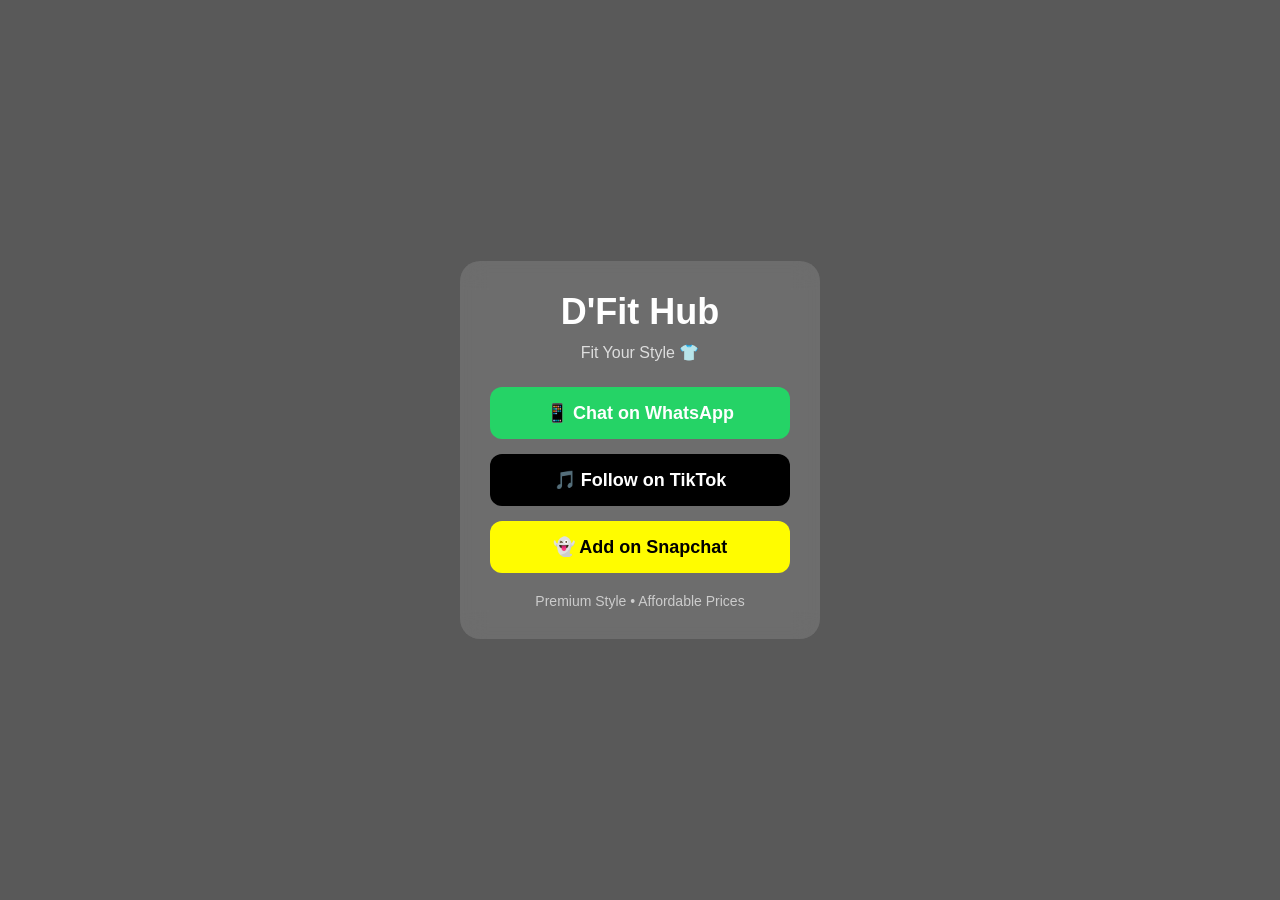
==== dfit.html @ 3a9a537e "Add D'Fit Hub social media hub page" ====
<!DOCTYPE html>
<html lang="en">
<head>
<meta charset="UTF-8">
<meta name="viewport" content="width=device-width, initial-scale=1.0">
<title>D'Fit Hub</title>

<style>
*{
    margin:0;
    padding:0;
    box-sizing:border-box;
    font-family:Arial, Helvetica, sans-serif;
}

body{
    background:url("background.jpg") center center/cover no-repeat;
    height:100vh;
    display:flex;
    justify-content:center;
    align-items:center;
}

.overlay{
    position:fixed;
    inset:0;
    background:rgba(0,0,0,.65);
}

.card{
    position:relative;
    z-index:1;
    width:360px;
    text-align:center;
    color:white;
    background:rgba(255,255,255,.12);
    backdrop-filter:blur(12px);
    border-radius:20px;
    padding:30px;
}

h1{
    font-size:36px;
    margin-bottom:10px;
}

p{
    margin-bottom:25px;
    color:#ddd;
}

.btn{
    display:block;
    margin:15px 0;
    padding:15px;
    border-radius:12px;
    text-decoration:none;
    font-size:18px;
    font-weight:bold;
    transition:.3s;
}

.btn:hover{
    transform:scale(1.05);
}

.whatsapp{
    background:#25D366;
    color:white;
}

.tiktok{
    background:#000;
    color:white;
}

.snapchat{
    background:#FFFC00;
    color:black;
}

footer{
    margin-top:20px;
    color:#ccc;
    font-size:14px;
}
</style>
</head>

<body>

<div class="overlay"></div>

<div class="card">

<h1>D'Fit Hub</h1>

<p>Fit Your Style 👕</p>

<a class="btn whatsapp"
href="https://wa.me/2347075846461"
target="_blank">
📱 Chat on WhatsApp
</a>

<a class="btn tiktok"
href="https://www.tiktok.com/@dfit.hub"
target="_blank">
🎵 Follow on TikTok
</a>

<a class="btn snapchat"
href="https://www.snapchat.com/add/papslatony"
target="_blank">
👻 Add on Snapchat
</a>

<footer>
Premium Style • Affordable Prices
</footer>

</div>

</body>
</html>
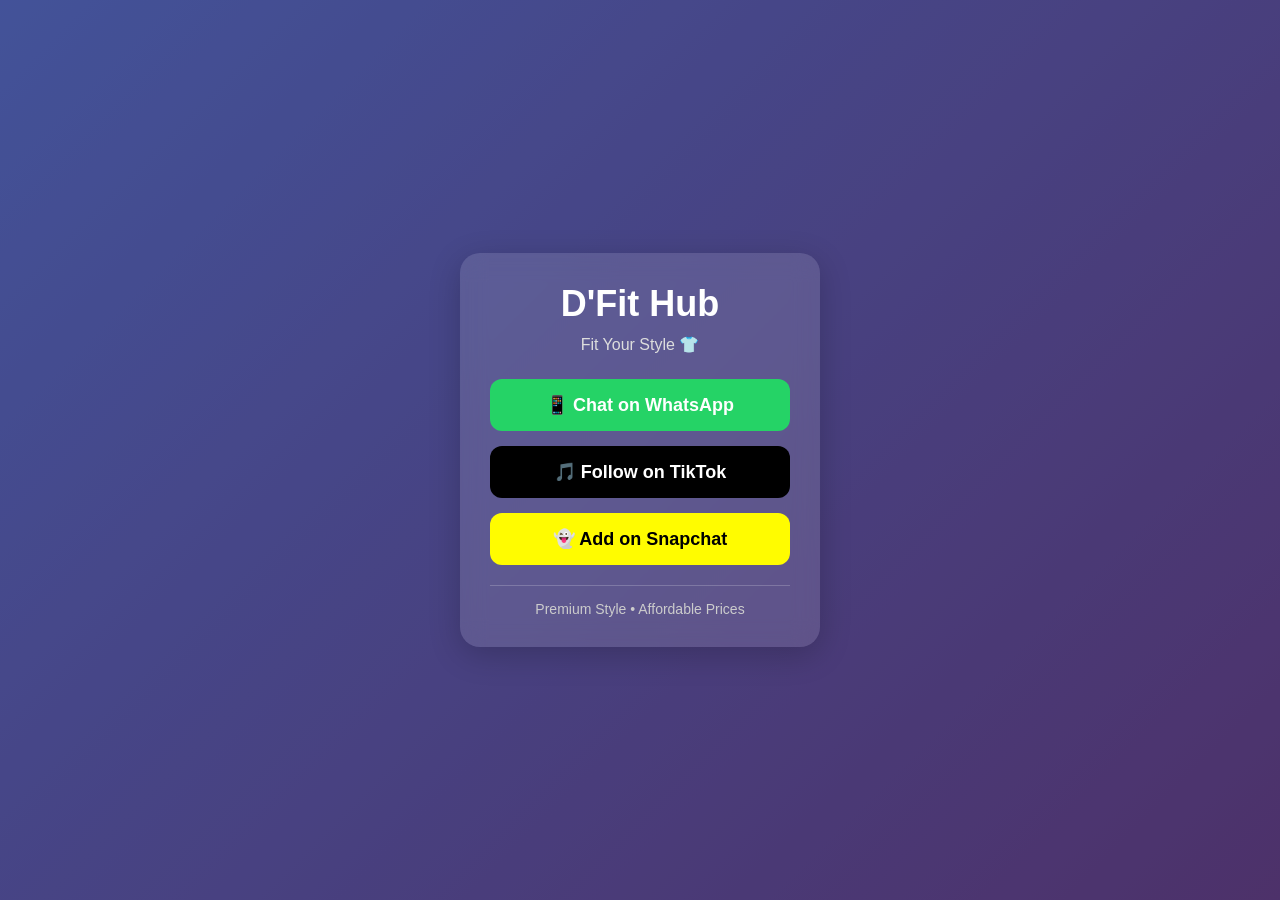
==== commit 948d379e: "Fix D'Fit Hub page - replace missing background image with gradient" ====
--- a/dfit.html
+++ b/dfit.html
@@ -14,17 +14,18 @@
 }
 
 body{
-    background:url("background.jpg") center center/cover no-repeat;
+    background: linear-gradient(135deg, #667eea 0%, #764ba2 100%);
     height:100vh;
     display:flex;
     justify-content:center;
     align-items:center;
+    min-height: 100vh;
 }
 
 .overlay{
     position:fixed;
     inset:0;
-    background:rgba(0,0,0,.65);
+    background:rgba(0,0,0,.35);
 }
 
 .card{
@@ -37,16 +38,31 @@
     backdrop-filter:blur(12px);
     border-radius:20px;
     padding:30px;
+    box-shadow: 0 8px 32px rgba(0, 0, 0, 0.2);
+    animation: slideIn 0.6s ease-out;
+}
+
+@keyframes slideIn {
+    from {
+        opacity: 0;
+        transform: translateY(-30px);
+    }
+    to {
+        opacity: 1;
+        transform: translateY(0);
+    }
 }
 
 h1{
     font-size:36px;
     margin-bottom:10px;
+    font-weight: bold;
 }
 
 p{
     margin-bottom:25px;
     color:#ddd;
+    font-size: 16px;
 }
 
 .btn{
@@ -58,10 +74,16 @@
     font-size:18px;
     font-weight:bold;
     transition:.3s;
+    border: none;
+    cursor: pointer;
 }
 
 .btn:hover{
     transform:scale(1.05);
+}
+
+.btn:active {
+    transform: scale(0.98);
 }
 
 .whatsapp{
@@ -69,9 +91,19 @@
     color:white;
 }
 
+.whatsapp:hover {
+    background: #20ba5a;
+    box-shadow: 0 5px 15px rgba(37, 211, 102, 0.4);
+}
+
 .tiktok{
     background:#000;
     color:white;
+}
+
+.tiktok:hover {
+    background: #333;
+    box-shadow: 0 5px 15px rgba(0, 0, 0, 0.4);
 }
 
 .snapchat{
@@ -79,10 +111,34 @@
     color:black;
 }
 
+.snapchat:hover {
+    background: #e6e600;
+    box-shadow: 0 5px 15px rgba(255, 252, 0, 0.4);
+}
+
 footer{
     margin-top:20px;
     color:#ccc;
     font-size:14px;
+    border-top: 1px solid rgba(255,255,255,0.2);
+    padding-top: 15px;
+}
+
+@media (max-width: 480px) {
+    .card {
+        width: 90%;
+        max-width: 360px;
+        padding: 20px;
+    }
+
+    h1 {
+        font-size: 28px;
+    }
+
+    .btn {
+        font-size: 16px;
+        padding: 12px;
+    }
 }
 </style>
 </head>
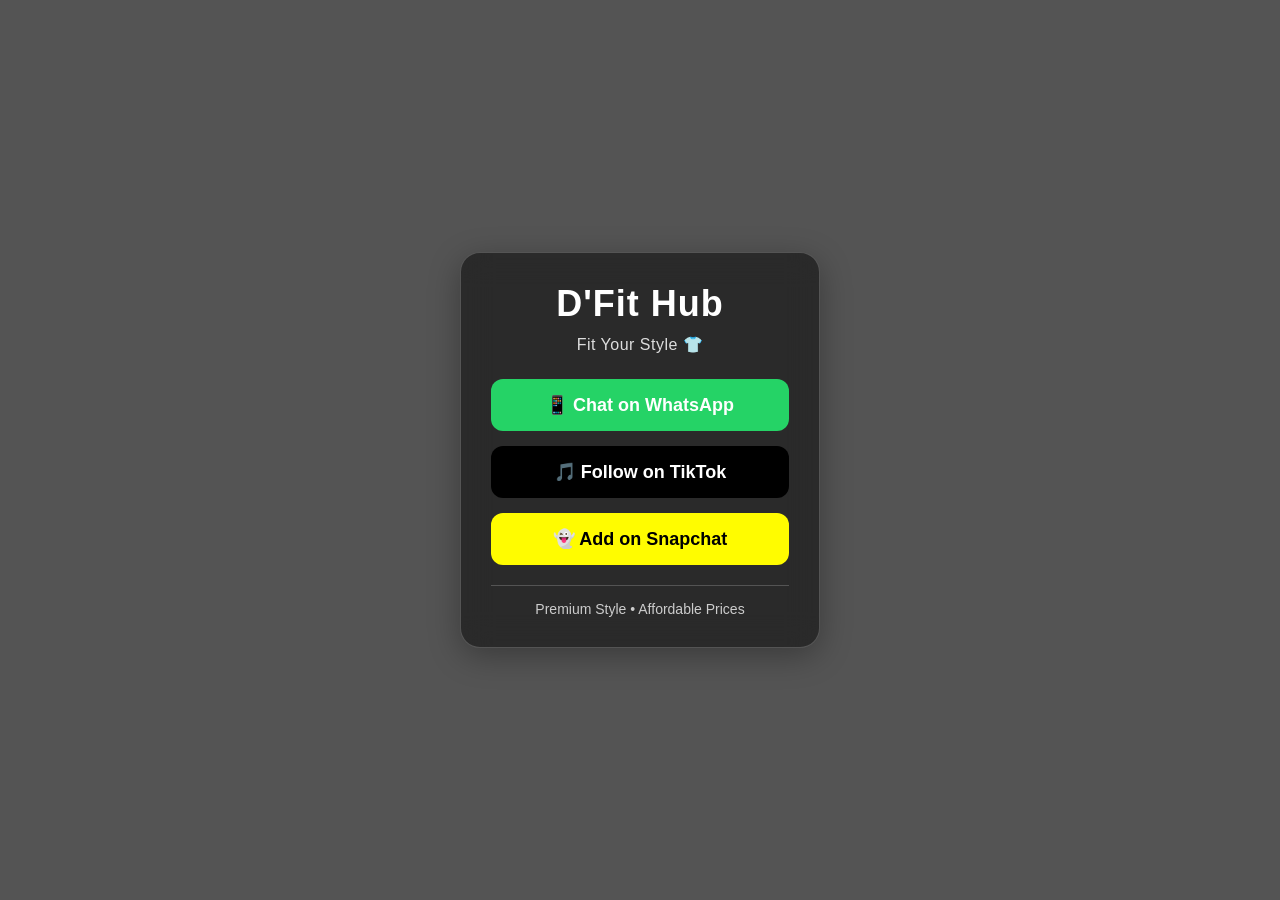
==== commit 67aa63e4: "Update D'Fit Hub page with product image background" ====
--- a/dfit.html
+++ b/dfit.html
@@ -14,7 +14,8 @@
 }
 
 body{
-    background: linear-gradient(135deg, #667eea 0%, #764ba2 100%);
+    background: linear-gradient(rgba(0, 0, 0, 0.4), rgba(0, 0, 0, 0.4)), url("https://via.placeholder.com/1920x1080/000000/ffffff?text=DFit+Hub+Baggy+Comfy+On+Point") center center/cover no-repeat;
+    background-attachment: fixed;
     height:100vh;
     display:flex;
     justify-content:center;
@@ -25,7 +26,8 @@
 .overlay{
     position:fixed;
     inset:0;
-    background:rgba(0,0,0,.35);
+    background:rgba(0,0,0,.45);
+    z-index: 0;
 }
 
 .card{
@@ -34,12 +36,13 @@
     width:360px;
     text-align:center;
     color:white;
-    background:rgba(255,255,255,.12);
-    backdrop-filter:blur(12px);
+    background:rgba(0,0,0,.5);
+    backdrop-filter:blur(15px);
     border-radius:20px;
     padding:30px;
-    box-shadow: 0 8px 32px rgba(0, 0, 0, 0.2);
+    box-shadow: 0 8px 32px rgba(0, 0, 0, 0.3);
     animation: slideIn 0.6s ease-out;
+    border: 1px solid rgba(255,255,255,0.2);
 }
 
 @keyframes slideIn {
@@ -57,12 +60,14 @@
     font-size:36px;
     margin-bottom:10px;
     font-weight: bold;
+    letter-spacing: 1px;
 }
 
 p{
     margin-bottom:25px;
     color:#ddd;
     font-size: 16px;
+    letter-spacing: 0.5px;
 }
 
 .btn{
@@ -93,7 +98,7 @@
 
 .whatsapp:hover {
     background: #20ba5a;
-    box-shadow: 0 5px 15px rgba(37, 211, 102, 0.4);
+    box-shadow: 0 5px 15px rgba(37, 211, 102, 0.6);
 }
 
 .tiktok{
@@ -103,7 +108,7 @@
 
 .tiktok:hover {
     background: #333;
-    box-shadow: 0 5px 15px rgba(0, 0, 0, 0.4);
+    box-shadow: 0 5px 15px rgba(0, 0, 0, 0.6);
 }
 
 .snapchat{
@@ -113,7 +118,7 @@
 
 .snapchat:hover {
     background: #e6e600;
-    box-shadow: 0 5px 15px rgba(255, 252, 0, 0.4);
+    box-shadow: 0 5px 15px rgba(255, 252, 0, 0.6);
 }
 
 footer{
@@ -138,6 +143,10 @@
     .btn {
         font-size: 16px;
         padding: 12px;
+    }
+
+    body {
+        background-attachment: scroll;
     }
 }
 </style>
